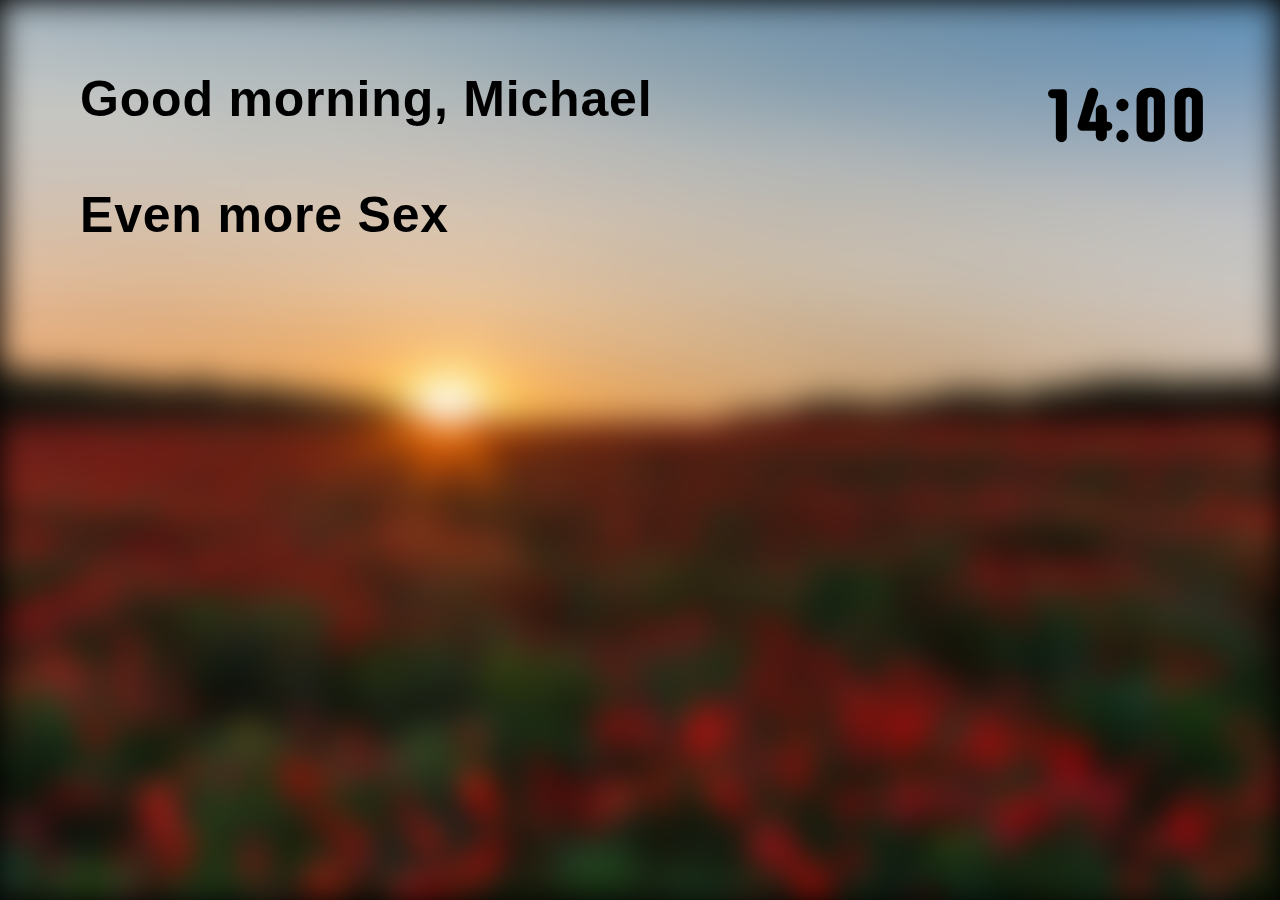
==== webpage.html @ 0b3c73e6 "full upload" ====
<!DOCTYPE html>
<html>
<head>
<title>wallpaper engine</title>
<link rel="stylesheet" type="text/css" href="styles.css" />
<link rel="stylesheet" href="https://fonts.googleapis.com/css?family=Supermercado+One">

</head>
<body>
<div id='container'>
    <maintext id='maintext'>Sex</maintext>
    <clock id="clock"><span id='hours'>14</span><span id='semicolon'>:</span><span id="minutes">00</span></clock>
    <br><br>
    <weatherinfo id='weatherinfo'>Even more Sex</weatherinfo>
</div>

<div id='background-image'></div>


<script src="code.js" type='text/javascript'></script>
</body>
</html>
---- styles.css ----
#maintext {
    animation: 0.8s ease-out 0s 1 slideinLeft;
    position: absolute;
}
#weatherinfo {
    animation: 0.8s ease-out 0s 1 slideinRight;
    position: absolute;
}
#clock {
    float:right;
    margin-right:6%;
    font-family:"Supermercado One", sans-serif;
    font-size:75px;
    animation: 0.8s ease-out 0s 1 slideinRight;
}
#container {
    position: absolute;
    margin-top:70px;
    padding-left:80px;
    z-index:50;
    font-size:50px;
    font-family:Arial, Helvetica, sans-serif;
    font-weight: 600;
    letter-spacing: 0.8px;
    width:100%;
}
#background-image {
    animation: blurbackground 1s ease-in 0s 1;
    filter: blur(16px);
    width:100%;
    height:100%;
    background-image:url('./poppyfield.jpg');
    background-position: center;
    background-repeat: no-repeat;
    background-size:cover;
}
html{
    height:100%;
}
* {
    box-sizing: border-box;
}
body {
    background-color:black;
    margin:0;
    width:100%;
    height:100%;
}
@keyframes slideinLeft {
    0% {
        transform: translateX(-100%);
    }
    100% {
        transform: translateX(0);
    }
}
@keyframes slideinRight {
    0% {
        transform: translateX(100%);
    }
    100% {
        transform: translateX(0);
    }
}
@keyframes blurbackground{
    0% {
        filter: blur(2px)
    }
    100% {
        filter: blur(16px)
    }
}
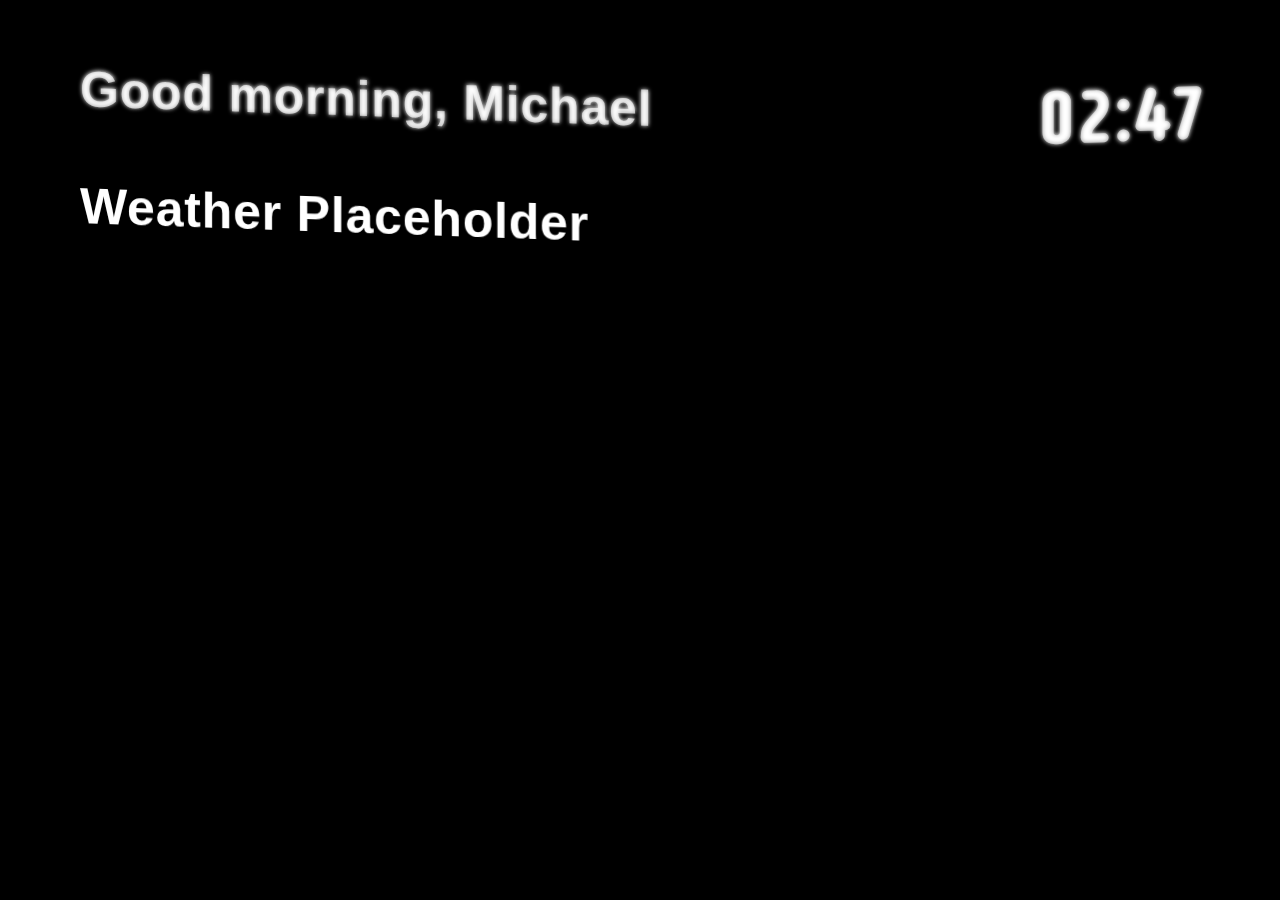
==== commit fd4a0b0a: "large update" ====
--- a/webpage.html
+++ b/webpage.html
@@ -7,16 +7,17 @@
 
 </head>
 <body>
+    
 <div id='container'>
-    <maintext id='maintext'>Sex</maintext>
-    <clock id="clock"><span id='hours'>14</span><span id='semicolon'>:</span><span id="minutes">00</span></clock>
+    <maintext id='maintext'>Main Text Placeholder</maintext><span id='maintextshadow' style='position: absolute; transform: skewY(2deg);' class='shadow'></span>
+    <clock class="clock"><span id='hours' style='position: absolute;'>14</span><span id='hoursshadow' class='shadow'>14</span><span id='semicolon' style='position: absolute;'>:</span><span id='semicolonshadow' class='shadow'>:</span><span id="minutes" style='position: absolute;'>00</span><span id='minutesshadow' class='shadow'>00</span>
+    </clock>
     <br><br>
-    <weatherinfo id='weatherinfo'>Even more Sex</weatherinfo>
+    <weatherinfo id='weatherinfo'>Weather Placeholder</weatherinfo>
 </div>
+<credit id='credit'></credit>
+<div id='background-image'></div>
+<script src="code.js" type='text/javascript'></script>
 
-<div id='background-image'></div>
-
-
-<script src="code.js" type='text/javascript'></script>
 </body>
 </html> --- a/styles.css
+++ b/styles.css
@@ -1,19 +1,39 @@
 #maintext {
+    transform: skewY(2deg);
     animation: 0.8s ease-out 0s 1 slideinLeft;
     position: absolute;
+    text-shadow: 40px;
+    z-index:50;
+    color:rgba(255, 255, 255, 0.644);
+}
+.shadow {
+    transform:inherit;
+    animation: 0.8s ease-out 0s 1 slideinLeft;
+    filter:blur(2px);
+    overflow:hidden;
+    margin:0;
+    color:white;
+    z-index:1;
+    right:inherit;
 }
 #weatherinfo {
+    transform: skewY(2deg);
     animation: 0.8s ease-out 0s 1 slideinRight;
     position: absolute;
 }
-#clock {
-    float:right;
+.clock {
+    transform: skewY(-2deg);
+    color:rgba(255, 255, 255, 0.582);
+    right:0;
+    overflow:visible;
     margin-right:6%;
+    position:absolute;
     font-family:"Supermercado One", sans-serif;
     font-size:75px;
     animation: 0.8s ease-out 0s 1 slideinRight;
 }
 #container {
+    color:white;
     position: absolute;
     margin-top:70px;
     padding-left:80px;
@@ -26,10 +46,11 @@
 }
 #background-image {
     animation: blurbackground 1s ease-in 0s 1;
-    filter: blur(16px);
+    filter: blur(0px);
+    position:fixed;
     width:100%;
     height:100%;
-    background-image:url('./poppyfield.jpg');
+    background-image:none;
     background-position: center;
     background-repeat: no-repeat;
     background-size:cover;
@@ -48,25 +69,27 @@
 }
 @keyframes slideinLeft {
     0% {
-        transform: translateX(-100%);
+        transform: translateX(-100%) skewY(0deg);
+        
     }
     100% {
-        transform: translateX(0);
+        transform: translateX(0) skewY(2deg);
     }
 }
 @keyframes slideinRight {
     0% {
-        transform: translateX(100%);
+        transform: translateX(100%) skewY(0deg);
     }
     100% {
-        transform: translateX(0);
+        transform: translateX(0) skewY(2deg);
+        
     }
 }
 @keyframes blurbackground{
     0% {
-        filter: blur(2px)
+        filter: blur(16px)
     }
     100% {
-        filter: blur(16px)
+        filter: blur(0px)
     }
 }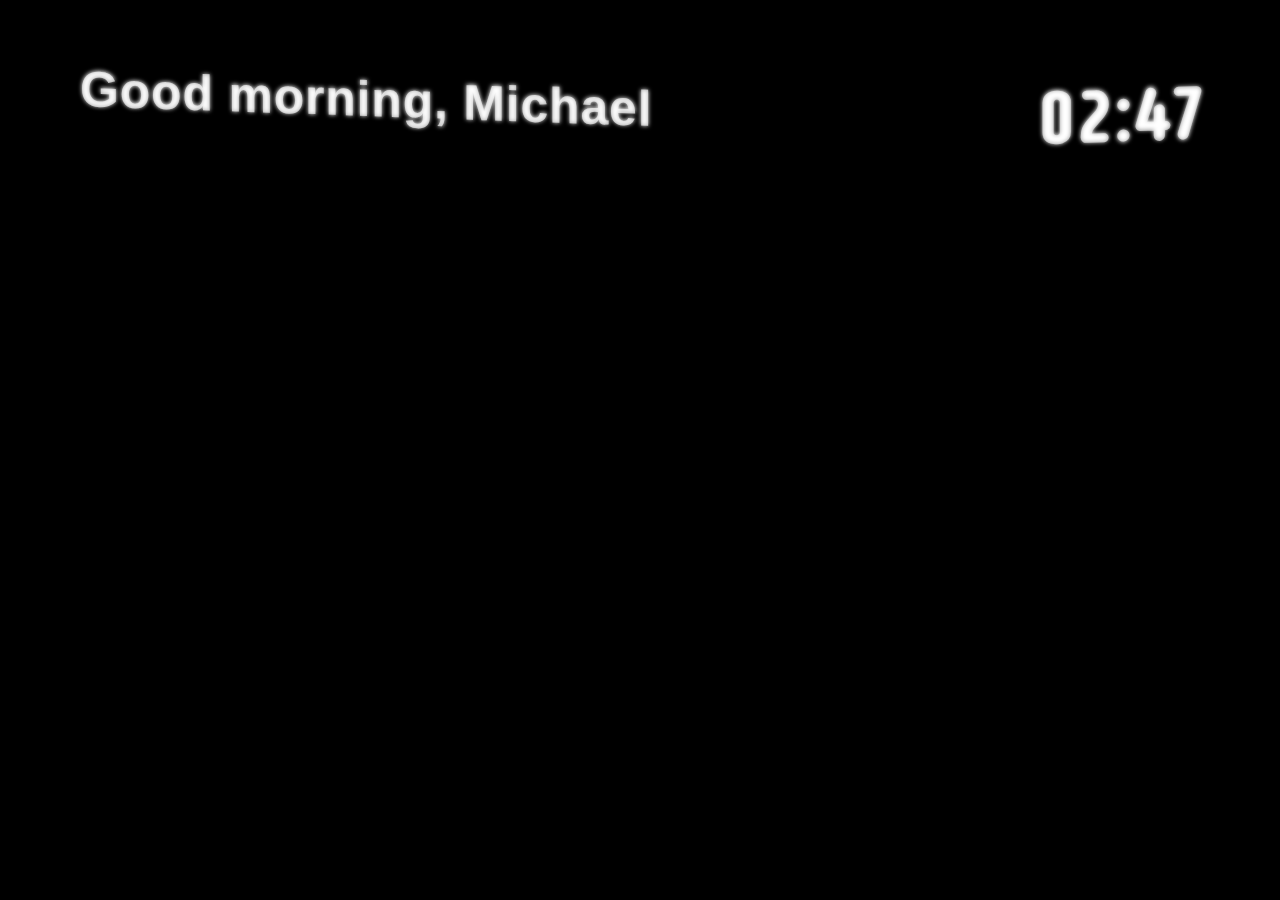
==== commit 8eb6e5da: "parallax update" ====
--- a/webpage.html
+++ b/webpage.html
@@ -13,7 +13,7 @@
     <clock class="clock"><span id='hours' style='position: absolute;'>14</span><span id='hoursshadow' class='shadow'>14</span><span id='semicolon' style='position: absolute;'>:</span><span id='semicolonshadow' class='shadow'>:</span><span id="minutes" style='position: absolute;'>00</span><span id='minutesshadow' class='shadow'>00</span>
     </clock>
     <br><br>
-    <weatherinfo id='weatherinfo'>Weather Placeholder</weatherinfo>
+    <weatherinfo id='weatherinfo'></weatherinfo>
 </div>
 <credit id='credit'></credit>
 <div id='background-image'></div>
--- a/styles.css
+++ b/styles.css
@@ -48,10 +48,10 @@
     animation: blurbackground 1s ease-in 0s 1;
     filter: blur(0px);
     position:fixed;
-    width:100%;
-    height:100%;
+    width:120%;
+    height:120%;
     background-image:none;
-    background-position: center;
+    background-position: -200px -200px;
     background-repeat: no-repeat;
     background-size:cover;
 }
@@ -66,6 +66,7 @@
     margin:0;
     width:100%;
     height:100%;
+    overflow-x:hidden;
 }
 @keyframes slideinLeft {
     0% {
